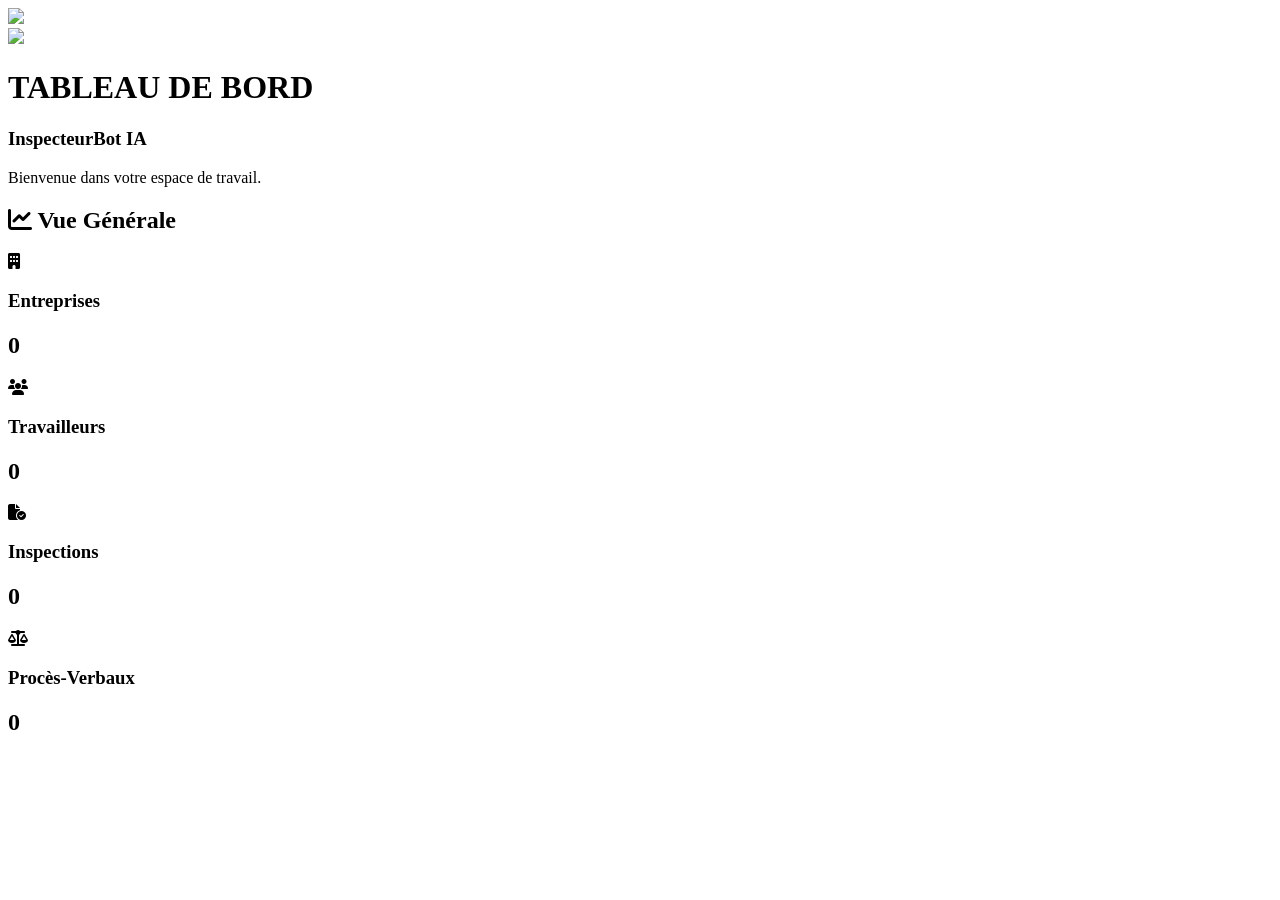
==== dashboard.html @ df9114c8 "Create dashboard.html" ====
<!DOCTYPE html>
<html lang="fr">

<head>

<meta charset="UTF-8">
<meta name="viewport" content="width=device-width, initial-scale=1.0">

<title>Tableau de Bord | InspecteurBot IA</title>

<link rel="stylesheet" href="style.css">

<link rel="stylesheet"
href="https://cdnjs.cloudflare.com/ajax/libs/font-awesome/6.5.2/css/all.min.css">

<link href="https://fonts.googleapis.com/css2?family=Poppins:wght@300;400;500;600;700&display=swap" rel="stylesheet">

</head>

<body>

<header class="hero">

<img src="images/batiment-igt.jpg" class="hero-image">

<div class="hero-overlay"></div>

<div class="hero-content">

<img src="images/logo-igt.png" class="logo">

<h1>TABLEAU DE BORD</h1>

<h3>InspecteurBot IA</h3>

<p>Bienvenue dans votre espace de travail.</p>

</div>

</header>

<section class="dashboard">

<h2>

<i class="fa-solid fa-chart-line"></i>

Vue Générale

</h2>

<div class="dashboard-cards">

<div class="card">

<i class="fa-solid fa-building"></i>

<h3>Entreprises</h3>

<h1 id="entreprises">0</h1>

</div>

<div class="card">

<i class="fa-solid fa-users"></i>

<h3>Travailleurs</h3>

<h1 id="travailleurs">0</h1>

</div>

<div class="card">

<i class="fa-solid fa-file-circle-check"></i>

<h3>Inspections</h3>

<h1 id="inspections">0</h1>

</div>

<div class="card">

<i class="fa-solid fa-scale-balanced"></i>

<h3>Procès-Verbaux</h3>

<h1 id="pv">0</h1>

</div>

</div>

  </section>
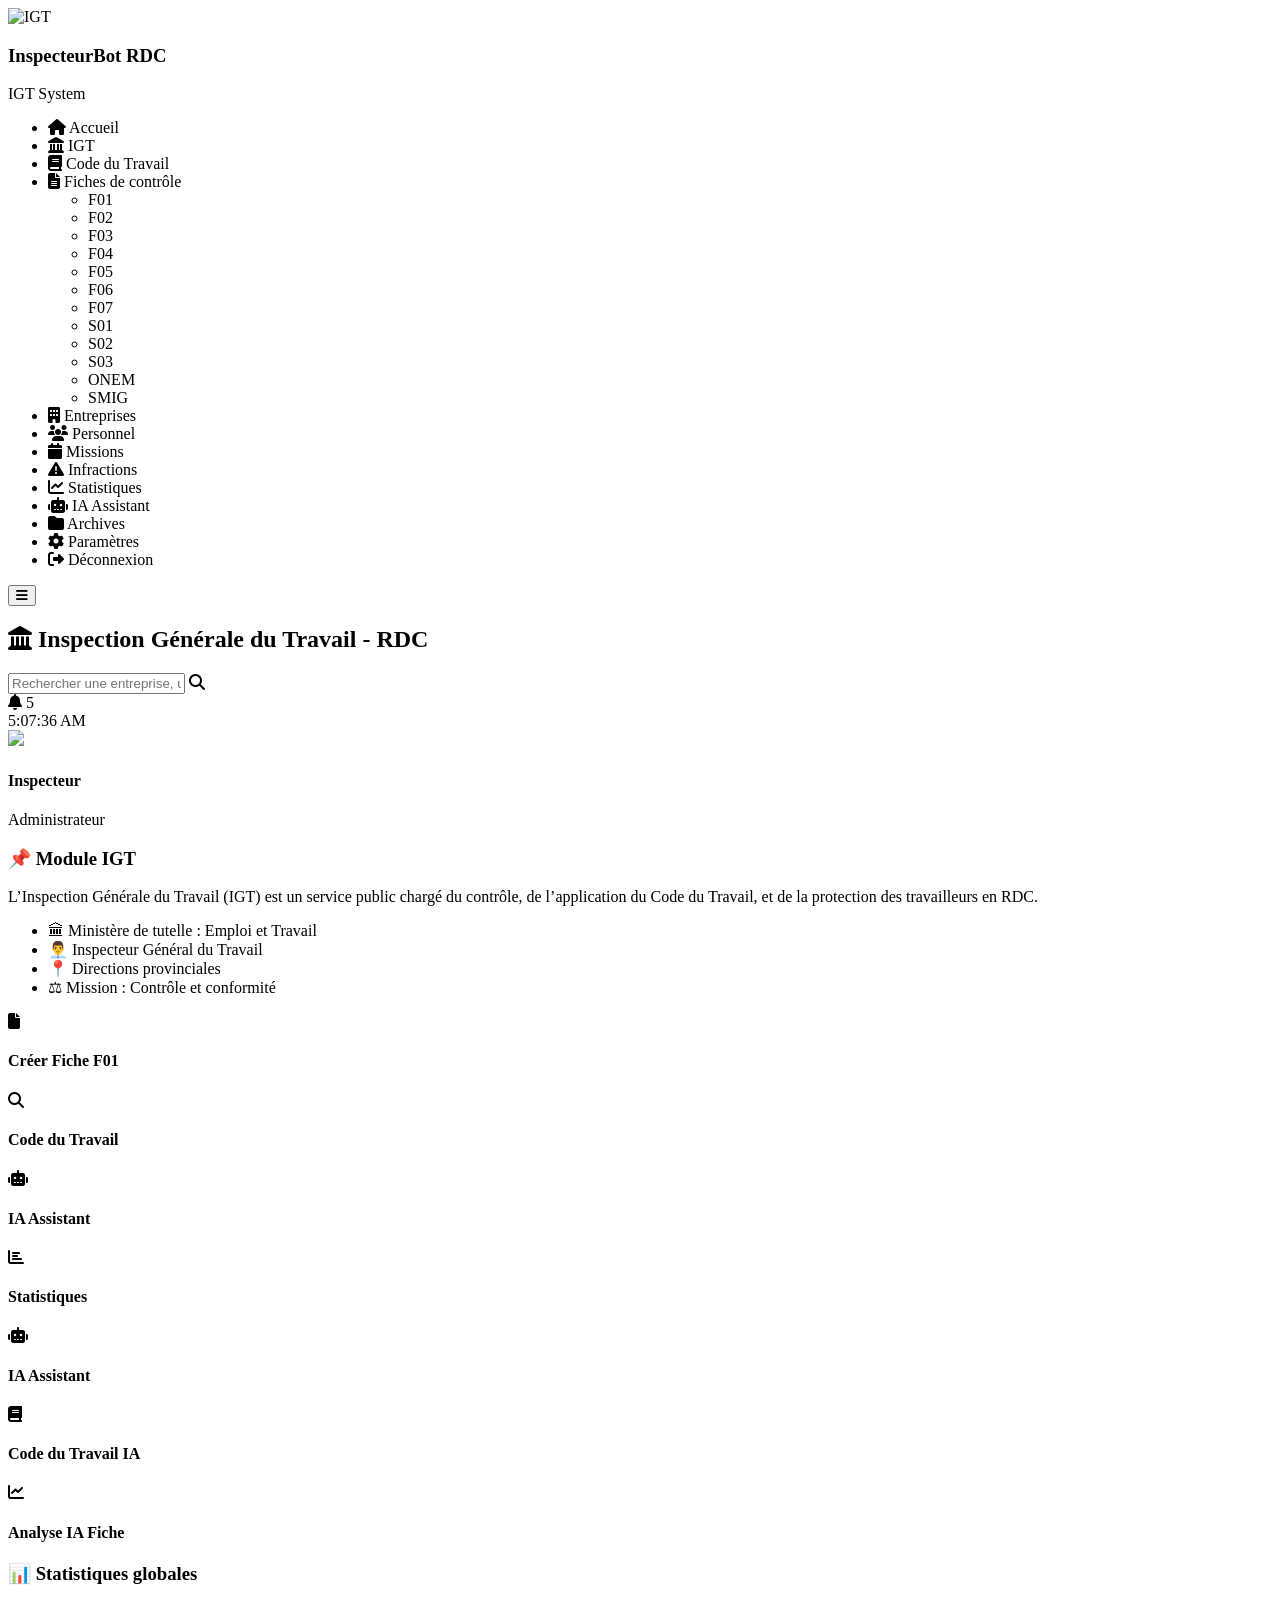
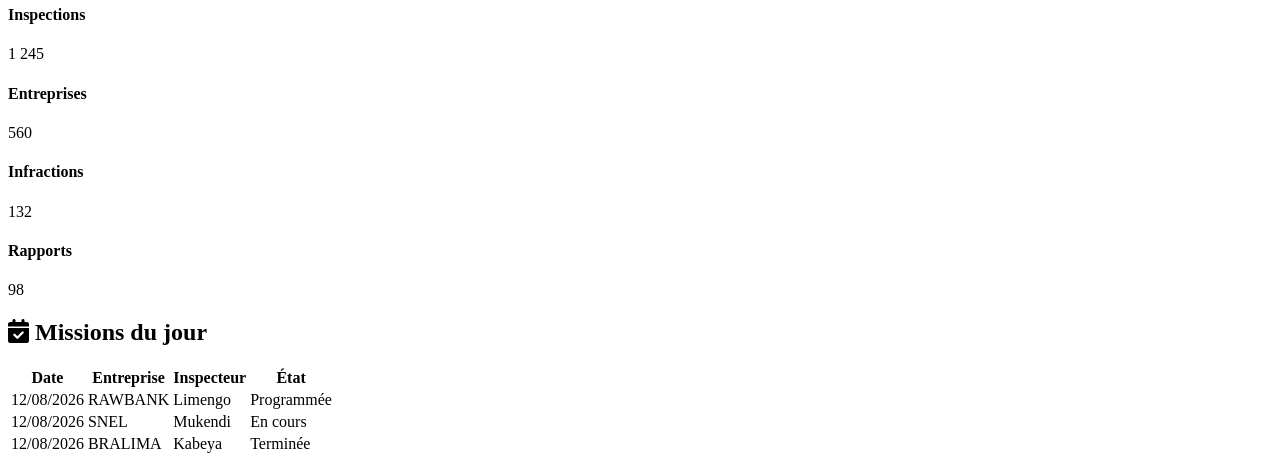
==== commit ff6b7839: "Refactor dashboard.html structure and content" ====
--- a/dashboard.html
+++ b/dashboard.html
@@ -2,95 +2,294 @@
 <html lang="fr">
 
 <head>
-
-<meta charset="UTF-8">
-<meta name="viewport" content="width=device-width, initial-scale=1.0">
-
-<title>Tableau de Bord | InspecteurBot IA</title>
-
-<link rel="stylesheet" href="style.css">
-
-<link rel="stylesheet"
-href="https://cdnjs.cloudflare.com/ajax/libs/font-awesome/6.5.2/css/all.min.css">
-
-<link href="https://fonts.googleapis.com/css2?family=Poppins:wght@300;400;500;600;700&display=swap" rel="stylesheet">
+    <meta charset="UTF-8">
+    <meta name="viewport" content="width=device-width, initial-scale=1.0">
+    <title>IGT - Tableau de Bord</title>
+
+    <link rel="stylesheet" href="css/dashboard.css">
+    <link rel="stylesheet" href="https://cdnjs.cloudflare.com/ajax/libs/font-awesome/6.5.2/css/all.min.css">
 
 </head>
 
 <body>
 
-<header class="hero">
-
-<img src="images/batiment-igt.jpg" class="hero-image">
-
-<div class="hero-overlay"></div>
-
-<div class="hero-content">
-
-<img src="images/logo-igt.png" class="logo">
-
-<h1>TABLEAU DE BORD</h1>
-
-<h3>InspecteurBot IA</h3>
-
-<p>Bienvenue dans votre espace de travail.</p>
-
-</div>
-
-</header>
-
-<section class="dashboard">
+<!-- ================= SIDEBAR ================= -->
+<div class="sidebar">
+
+    <div class="profile">
+        <img src="assets/logo.png" alt="IGT">
+        <h3>InspecteurBot RDC</h3>
+        <p>IGT System</p>
+    </div>
+
+    <ul class="menu">
+
+        <li><i class="fa fa-home"></i> Accueil</li>
+
+        <li><i class="fa fa-landmark"></i> IGT</li>
+
+        <li><i class="fa fa-book"></i> Code du Travail</li>
+
+        <li class="dropdown">
+            <i class="fa fa-file-alt"></i> Fiches de contrôle
+            <ul>
+                <li>F01</li>
+                <li>F02</li>
+                <li>F03</li>
+                <li>F04</li>
+                <li>F05</li>
+                <li>F06</li>
+                <li>F07</li>
+                <li>S01</li>
+                <li>S02</li>
+                <li>S03</li>
+                <li>ONEM</li>
+                <li>SMIG</li>
+            </ul>
+        </li>
+
+        <li><i class="fa fa-building"></i> Entreprises</li>
+
+        <li><i class="fa fa-users"></i> Personnel</li>
+
+        <li><i class="fa fa-calendar"></i> Missions</li>
+
+        <li><i class="fa fa-exclamation-triangle"></i> Infractions</li>
+
+        <li><i class="fa fa-chart-line"></i> Statistiques</li>
+
+        <li><i class="fa fa-robot"></i> IA Assistant</li>
+
+        <li><i class="fa fa-folder"></i> Archives</li>
+
+        <li><i class="fa fa-cog"></i> Paramètres</li>
+
+        <li class="logout"><i class="fa fa-sign-out-alt"></i> Déconnexion</li>
+
+    </ul>
+
+</div>
+
+<!-- ================= MAIN CONTENT ================= -->
+<div class="main">
+
+    <!-- TOP BAR -->
+    <div class="topbar">
+
+<div class="left-top">
+
+<button class="menu-btn">
+<i class="fa fa-bars"></i>
+</button>
 
 <h2>
-
-<i class="fa-solid fa-chart-line"></i>
-
-Vue Générale
-
+<i class="fa fa-landmark"></i>
+Inspection Générale du Travail - RDC
 </h2>
 
-<div class="dashboard-cards">
-
+</div>
+
+<div class="right-top">
+
+<div class="search">
+
+<input
+type="text"
+placeholder="Rechercher une entreprise, une fiche, un inspecteur...">
+
+<i class="fa fa-search"></i>
+
+</div>
+
+<div class="notification">
+
+<i class="fa fa-bell"></i>
+
+<span class="badge">5</span>
+
+</div>
+
+<div class="clock" id="clock"></div>
+
+<div class="profile-user">
+
+<img src="assets/user.png">
+
+<div>
+
+<h4>Inspecteur</h4>
+
+<p>Administrateur</p>
+
+</div>
+
+</div>
+
+</div>
+
+</div>
+
+    <!-- IGT INFO PANEL -->
+    <div class="card">
+
+        <h3>📌 Module IGT</h3>
+
+        <p>
+            L’Inspection Générale du Travail (IGT) est un service public chargé du contrôle,
+            de l’application du Code du Travail, et de la protection des travailleurs en RDC.
+        </p>
+
+        <ul>
+            <li>🏛 Ministère de tutelle : Emploi et Travail</li>
+            <li>👨‍💼 Inspecteur Général du Travail</li>
+            <li>📍 Directions provinciales</li>
+            <li>⚖ Mission : Contrôle et conformité</li>
+        </ul>
+
+    </div>
+
+    <!-- QUICK ACTIONS -->
+    <div class="grid">
+
+        <div class="card box">
+            <i class="fa fa-file"></i>
+            <h4>Créer Fiche F01</h4>
+        </div>
+
+        <div class="card box">
+            <i class="fa fa-search"></i>
+            <h4>Code du Travail</h4>
+        </div>
+
+        <div class="card box">
+            <i class="fa fa-robot"></i>
+            <h4>IA Assistant</h4>
+        </div>
+
+        <div class="card box">
+            <i class="fa fa-chart-bar"></i>
+            <h4>Statistiques</h4>
+        </div>
+
+        <div class="card box" onclick="ouvrirIA()">
+    <i class="fa fa-robot"></i>
+    <h4>IA Assistant</h4>
+</div>
+
+<div class="card box" onclick="rechercherCodeTravail()">
+    <i class="fa fa-book"></i>
+    <h4>Code du Travail IA</h4>
+</div>
+
+<div class="card box" onclick="analyserFicheDemo()">
+    <i class="fa fa-chart-line"></i>
+    <h4>Analyse IA Fiche</h4>
+</div>
+
+    </div>
+
+    <!-- STATISTIQUES -->
+    <div class="card">
+
+        <h3>📊 Statistiques globales</h3>
+
+        <div class="stats">
+
+            <div class="stat">
+                <h4>Inspections</h4>
+                <p>1 245</p>
+            </div>
+
+            <div class="stat">
+                <h4>Entreprises</h4>
+                <p>560</p>
+            </div>
+
+            <div class="stat">
+                <h4>Infractions</h4>
+                <p>132</p>
+            </div>
+
+            <div class="stat">
+                <h4>Rapports</h4>
+                <p>98</p>
 <div class="card">
 
-<i class="fa-solid fa-building"></i>
-
-<h3>Entreprises</h3>
-
-<h1 id="entreprises">0</h1>
-
-</div>
-
-<div class="card">
-
-<i class="fa-solid fa-users"></i>
-
-<h3>Travailleurs</h3>
-
-<h1 id="travailleurs">0</h1>
-
-</div>
-
-<div class="card">
-
-<i class="fa-solid fa-file-circle-check"></i>
-
-<h3>Inspections</h3>
-
-<h1 id="inspections">0</h1>
-
-</div>
-
-<div class="card">
-
-<i class="fa-solid fa-scale-balanced"></i>
-
-<h3>Procès-Verbaux</h3>
-
-<h1 id="pv">0</h1>
-
-</div>
-
-</div>
-
-  </section>
+<h2>
+<i class="fa fa-calendar-check"></i>
+Missions du jour
+</h2>
+
+<table>
+
+<tr>
+
+<th>Date</th>
+
+<th>Entreprise</th>
+
+<th>Inspecteur</th>
+
+<th>État</th>
+
+</tr>
+
+<tr>
+
+<td>12/08/2026</td>
+
+<td>RAWBANK</td>
+
+<td>Limengo</td>
+
+<td><span class="badge programme">Programmée</span></td>
+
+</tr>
+
+<tr>
+
+<td>12/08/2026</td>
+
+<td>SNEL</td>
+
+<td>Mukendi</td>
+
+<td><span class="badge attente">En cours</span></td>
+
+</tr>
+
+<tr>
+
+<td>12/08/2026</td>
+
+<td>BRALIMA</td>
+
+<td>Kabeya</td>
+
+<td><span class="badge termine">Terminée</span></td>
+
+</tr>
+
+</table>
+
+</div>
+            
+        </div>
+
+    </div>
+
+</div>
+
+<!-- CLOCK SCRIPT -->
+<script>
+setInterval(() => {
+    document.getElementById("clock").innerText =
+        new Date().toLocaleTimeString();
+}, 1000);
+</script>
+
+<script src="js/dashboard.js"></script>
+
+</body>
+</html>
+        
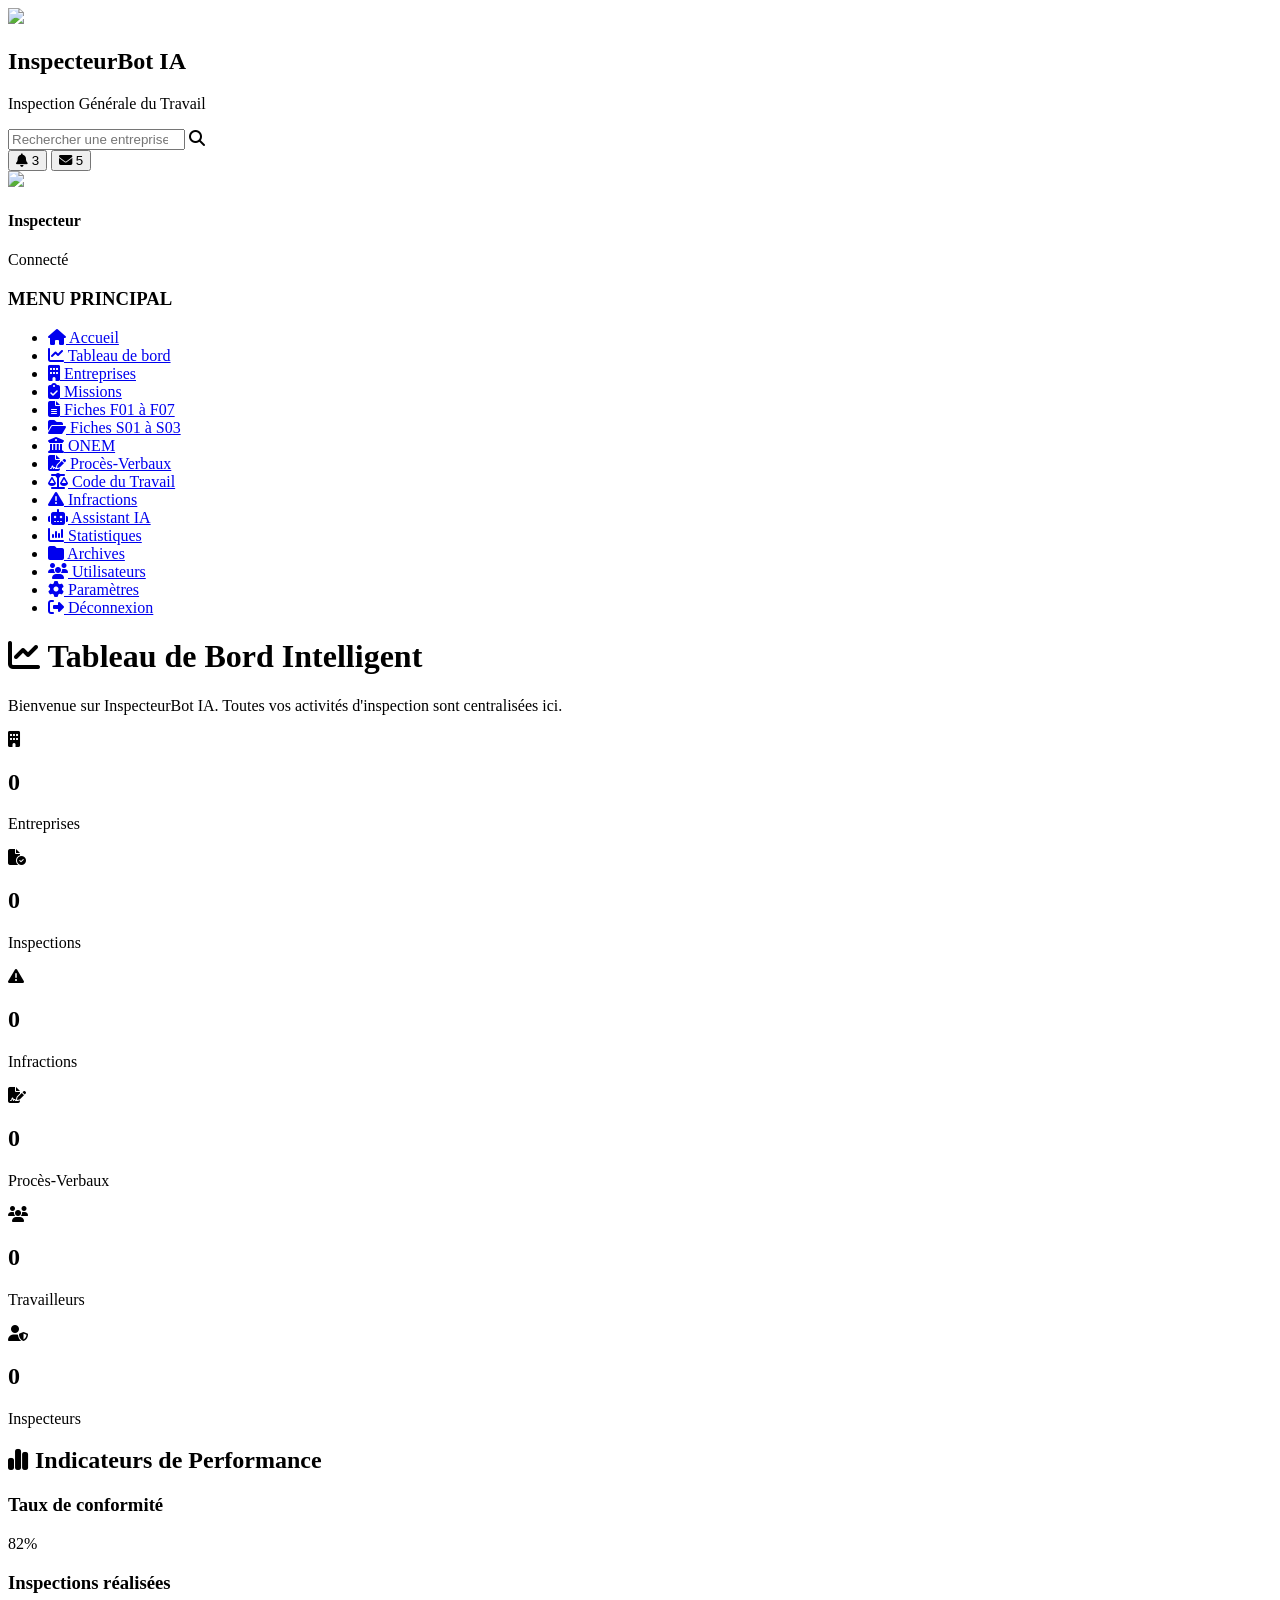
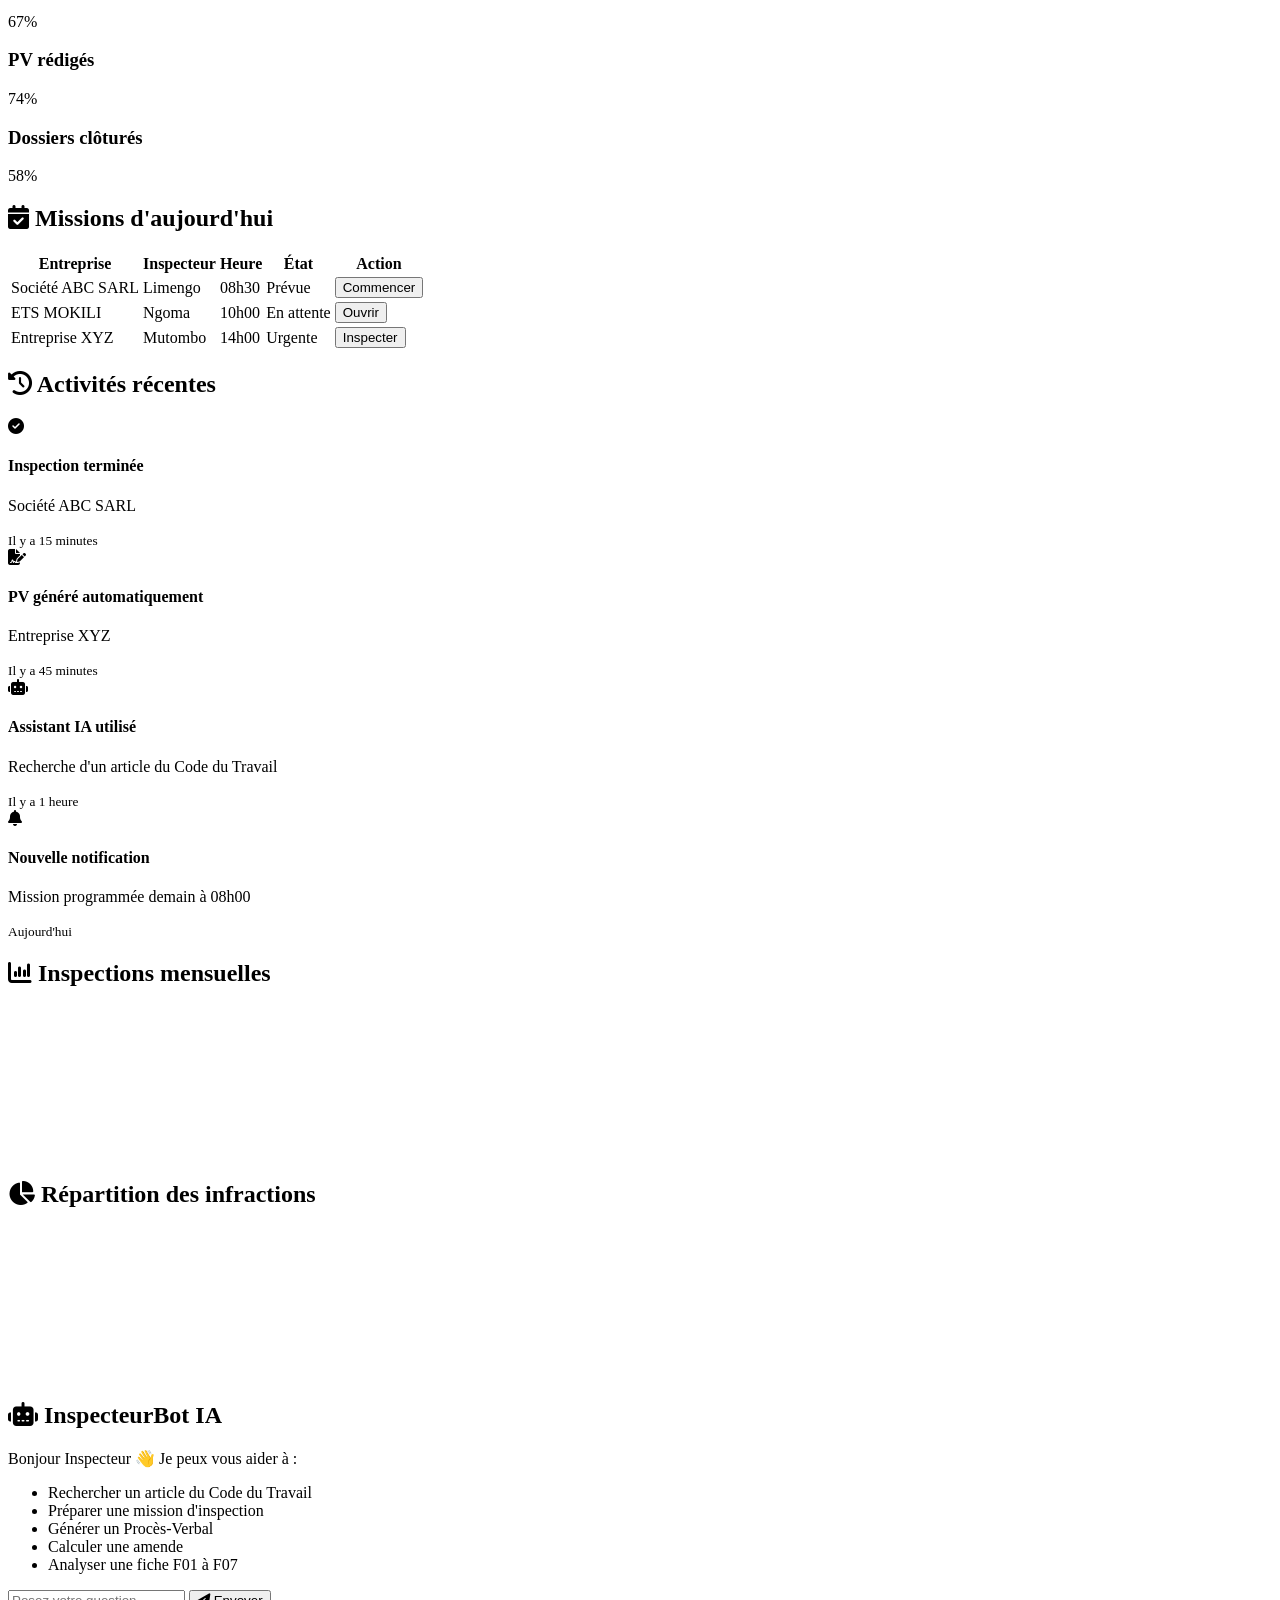
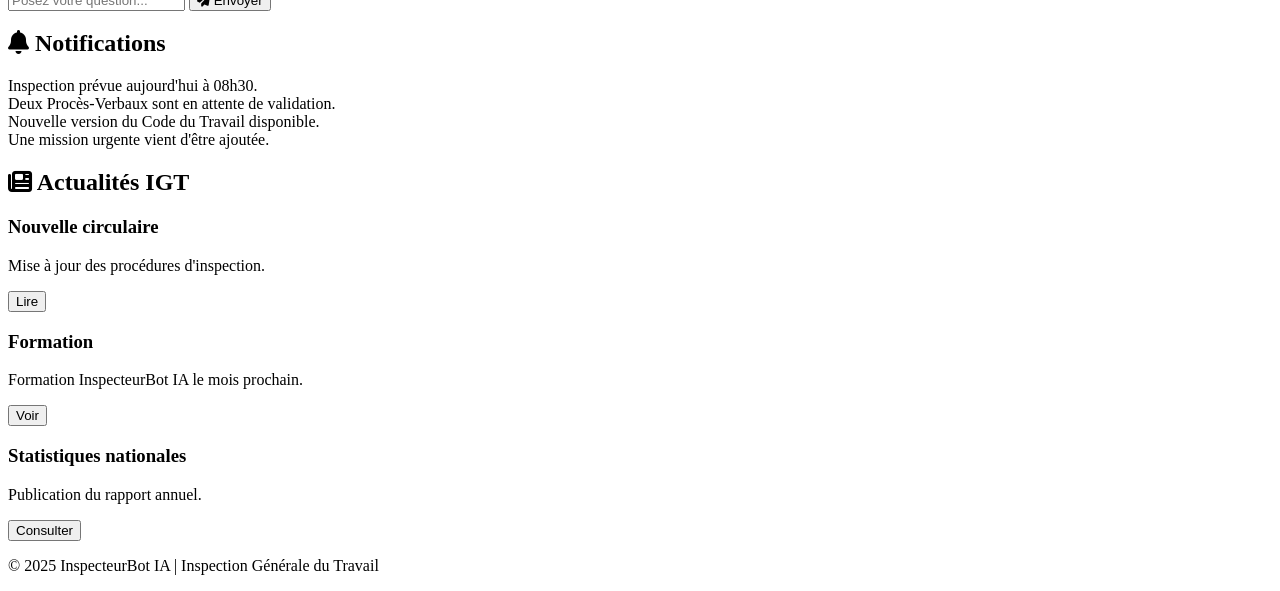
==== commit bc4ef0dc: "Revamp dashboard layout and content Updated the dashboard HTML structure and content, including titl" ====
--- a/dashboard.html
+++ b/dashboard.html
@@ -2,294 +2,774 @@
 <html lang="fr">
 
 <head>
-    <meta charset="UTF-8">
-    <meta name="viewport" content="width=device-width, initial-scale=1.0">
-    <title>IGT - Tableau de Bord</title>
-
-    <link rel="stylesheet" href="css/dashboard.css">
-    <link rel="stylesheet" href="https://cdnjs.cloudflare.com/ajax/libs/font-awesome/6.5.2/css/all.min.css">
+
+<meta charset="UTF-8">
+<meta name="viewport" content="width=device-width, initial-scale=1.0">
+
+<title>Dashboard | InspecteurBot IA</title>
+
+<meta name="description" content="Tableau de bord des Inspecteurs du Travail">
+
+<link rel="icon" href="images/logo-igt.png">
+
+<link rel="stylesheet" href="style.css">
+<link rel="stylesheet" href="dashboard.css">
+
+<link rel="stylesheet"
+href="https://cdnjs.cloudflare.com/ajax/libs/font-awesome/6.5.2/css/all.min.css">
+
+<link href="https://fonts.googleapis.com/css2?family=Poppins:wght@300;400;500;600;700&display=swap"
+rel="stylesheet">
 
 </head>
 
 <body>
 
-<!-- ================= SIDEBAR ================= -->
-<div class="sidebar">
-
-    <div class="profile">
-        <img src="assets/logo.png" alt="IGT">
-        <h3>InspecteurBot RDC</h3>
-        <p>IGT System</p>
-    </div>
-
-    <ul class="menu">
-
-        <li><i class="fa fa-home"></i> Accueil</li>
-
-        <li><i class="fa fa-landmark"></i> IGT</li>
-
-        <li><i class="fa fa-book"></i> Code du Travail</li>
-
-        <li class="dropdown">
-            <i class="fa fa-file-alt"></i> Fiches de contrôle
-            <ul>
-                <li>F01</li>
-                <li>F02</li>
-                <li>F03</li>
-                <li>F04</li>
-                <li>F05</li>
-                <li>F06</li>
-                <li>F07</li>
-                <li>S01</li>
-                <li>S02</li>
-                <li>S03</li>
-                <li>ONEM</li>
-                <li>SMIG</li>
-            </ul>
-        </li>
-
-        <li><i class="fa fa-building"></i> Entreprises</li>
-
-        <li><i class="fa fa-users"></i> Personnel</li>
-
-        <li><i class="fa fa-calendar"></i> Missions</li>
-
-        <li><i class="fa fa-exclamation-triangle"></i> Infractions</li>
-
-        <li><i class="fa fa-chart-line"></i> Statistiques</li>
-
-        <li><i class="fa fa-robot"></i> IA Assistant</li>
-
-        <li><i class="fa fa-folder"></i> Archives</li>
-
-        <li><i class="fa fa-cog"></i> Paramètres</li>
-
-        <li class="logout"><i class="fa fa-sign-out-alt"></i> Déconnexion</li>
-
-    </ul>
-
-</div>
-
-<!-- ================= MAIN CONTENT ================= -->
-<div class="main">
-
-    <!-- TOP BAR -->
-    <div class="topbar">
-
-<div class="left-top">
-
-<button class="menu-btn">
-<i class="fa fa-bars"></i>
+<!-- ==========================
+     BARRE SUPÉRIEURE
+=========================== -->
+
+<header class="top-header">
+
+<div class="header-left">
+
+<img src="images/logo-igt.png" class="header-logo">
+
+<div>
+
+<h2>InspecteurBot IA</h2>
+
+<p>Inspection Générale du Travail</p>
+
+</div>
+
+</div>
+
+<div class="header-search">
+
+<input
+type="search"
+placeholder="Rechercher une entreprise, un inspecteur, un article...">
+
+<i class="fa-solid fa-magnifying-glass"></i>
+
+</div>
+
+<div class="header-right">
+
+<button class="icon-btn">
+
+<i class="fa-solid fa-bell"></i>
+
+<span class="badge">3</span>
+
 </button>
 
+<button class="icon-btn">
+
+<i class="fa-solid fa-envelope"></i>
+
+<span class="badge">5</span>
+
+</button>
+
+<div class="profile">
+
+<img src="images/user.png">
+
+<div>
+
+<h4>Inspecteur</h4>
+
+<p>Connecté</p>
+
+</div>
+
+</div>
+
+</div>
+
+</header>
+
+<!-- ==========================
+     CONTENU PRINCIPAL
+=========================== -->
+
+<div class="dashboard-container">
+
+<!-- ==========================
+     MENU LATÉRAL
+=========================== -->
+
+<aside class="sidebar">
+
+<h3>MENU PRINCIPAL</h3>
+
+<ul>
+
+<li><a href="#"><i class="fa-solid fa-house"></i> Accueil</a></li>
+
+<li><a href="#"><i class="fa-solid fa-chart-line"></i> Tableau de bord</a></li>
+
+<li><a href="#"><i class="fa-solid fa-building"></i> Entreprises</a></li>
+
+<li><a href="#"><i class="fa-solid fa-clipboard-check"></i> Missions</a></li>
+
+<li><a href="#"><i class="fa-solid fa-file-lines"></i> Fiches F01 à F07</a></li>
+
+<li><a href="#"><i class="fa-solid fa-folder-open"></i> Fiches S01 à S03</a></li>
+
+<li><a href="#"><i class="fa-solid fa-building-columns"></i> ONEM</a></li>
+
+<li><a href="#"><i class="fa-solid fa-file-signature"></i> Procès-Verbaux</a></li>
+
+<li><a href="#"><i class="fa-solid fa-scale-balanced"></i> Code du Travail</a></li>
+
+<li><a href="#"><i class="fa-solid fa-triangle-exclamation"></i> Infractions</a></li>
+
+<li><a href="#"><i class="fa-solid fa-robot"></i> Assistant IA</a></li>
+
+<li><a href="#"><i class="fa-solid fa-chart-column"></i> Statistiques</a></li>
+
+<li><a href="#"><i class="fa-solid fa-folder"></i> Archives</a></li>
+
+<li><a href="#"><i class="fa-solid fa-users"></i> Utilisateurs</a></li>
+
+<li><a href="#"><i class="fa-solid fa-gear"></i> Paramètres</a></li>
+
+<li><a href="index.html"><i class="fa-solid fa-right-from-bracket"></i> Déconnexion</a></li>
+
+</ul>
+
+</aside>
+
+<!-- ==========================
+     ZONE PRINCIPALE
+=========================== -->
+
+<main class="main-content">
+
+<h1>
+
+<i class="fa-solid fa-chart-line"></i>
+
+Tableau de Bord Intelligent
+
+</h1>
+
+<p>
+
+Bienvenue sur InspecteurBot IA.
+
+Toutes vos activités d'inspection sont centralisées ici.
+
+</p>
+
+<!-- ==========================
+     CARTES STATISTIQUES
+=========================== -->
+
+<section class="stats-section">
+
+<div class="stats-grid">
+
+<div class="stat-card">
+
+<div class="stat-icon blue">
+<i class="fa-solid fa-building"></i>
+</div>
+
+<div class="stat-info">
+<h2 id="nbEntreprise">0</h2>
+<p>Entreprises</p>
+</div>
+
+</div>
+
+<div class="stat-card">
+
+<div class="stat-icon green">
+<i class="fa-solid fa-file-circle-check"></i>
+</div>
+
+<div class="stat-info">
+<h2 id="nbInspection">0</h2>
+<p>Inspections</p>
+</div>
+
+</div>
+
+<div class="stat-card">
+
+<div class="stat-icon red">
+<i class="fa-solid fa-triangle-exclamation"></i>
+</div>
+
+<div class="stat-info">
+<h2 id="nbInfraction">0</h2>
+<p>Infractions</p>
+</div>
+
+</div>
+
+<div class="stat-card">
+
+<div class="stat-icon orange">
+<i class="fa-solid fa-file-signature"></i>
+</div>
+
+<div class="stat-info">
+<h2 id="nbPv">0</h2>
+<p>Procès-Verbaux</p>
+</div>
+
+</div>
+
+<div class="stat-card">
+
+<div class="stat-icon purple">
+<i class="fa-solid fa-users"></i>
+</div>
+
+<div class="stat-info">
+<h2 id="nbTravailleurs">0</h2>
+<p>Travailleurs</p>
+</div>
+
+</div>
+
+<div class="stat-card">
+
+<div class="stat-icon dark">
+<i class="fa-solid fa-user-shield"></i>
+</div>
+
+<div class="stat-info">
+<h2 id="nbInspecteurs">0</h2>
+<p>Inspecteurs</p>
+</div>
+
+</div>
+
+</div>
+
+</section>
+
+<!-- ==========================
+     INDICATEURS DE PERFORMANCE
+=========================== -->
+
+<section class="performance-section">
+
 <h2>
-<i class="fa fa-landmark"></i>
-Inspection Générale du Travail - RDC
+<i class="fa-solid fa-chart-simple"></i>
+Indicateurs de Performance
 </h2>
 
-</div>
-
-<div class="right-top">
-
-<div class="search">
+<div class="performance-grid">
+
+<div class="performance-card">
+
+<h3>Taux de conformité</h3>
+
+<div class="progress-bar">
+<div class="progress progress-green" style="width:82%"></div>
+</div>
+
+<span>82%</span>
+
+</div>
+
+<div class="performance-card">
+
+<h3>Inspections réalisées</h3>
+
+<div class="progress-bar">
+<div class="progress progress-blue" style="width:67%"></div>
+</div>
+
+<span>67%</span>
+
+</div>
+
+<div class="performance-card">
+
+<h3>PV rédigés</h3>
+
+<div class="progress-bar">
+<div class="progress progress-orange" style="width:74%"></div>
+</div>
+
+<span>74%</span>
+
+</div>
+
+<div class="performance-card">
+
+<h3>Dossiers clôturés</h3>
+
+<div class="progress-bar">
+<div class="progress progress-red" style="width:58%"></div>
+</div>
+
+<span>58%</span>
+
+</div>
+
+</div>
+
+</section>
+
+<!-- ==========================
+     MISSIONS DU JOUR
+=========================== -->
+
+<section class="mission-section">
+
+<h2>
+
+<i class="fa-solid fa-calendar-check"></i>
+
+Missions d'aujourd'hui
+
+</h2>
+
+<table class="mission-table">
+
+<thead>
+
+<tr>
+
+<th>Entreprise</th>
+
+<th>Inspecteur</th>
+
+<th>Heure</th>
+
+<th>État</th>
+
+<th>Action</th>
+
+</tr>
+
+</thead>
+
+<tbody>
+
+<tr>
+
+<td>Société ABC SARL</td>
+
+<td>Limengo</td>
+
+<td>08h30</td>
+
+<td><span class="status ok">Prévue</span></td>
+
+<td>
+
+<button class="btn-action">
+
+Commencer
+
+</button>
+
+</td>
+
+</tr>
+
+<tr>
+
+<td>ETS MOKILI</td>
+
+<td>Ngoma</td>
+
+<td>10h00</td>
+
+<td><span class="status warning">En attente</span></td>
+
+<td>
+
+<button class="btn-action">
+
+Ouvrir
+
+</button>
+
+</td>
+
+</tr>
+
+<tr>
+
+<td>Entreprise XYZ</td>
+
+<td>Mutombo</td>
+
+<td>14h00</td>
+
+<td><span class="status danger">Urgente</span></td>
+
+<td>
+
+<button class="btn-action">
+
+Inspecter
+
+</button>
+
+</td>
+
+</tr>
+
+</tbody>
+
+</table>
+
+</section>
+
+<!-- ==========================
+     ACTIVITÉS RÉCENTES
+=========================== -->
+
+<section class="activity-section">
+
+<h2>
+
+<i class="fa-solid fa-clock-rotate-left"></i>
+
+Activités récentes
+
+</h2>
+
+<div class="activity-list">
+
+<div class="activity-item">
+
+<i class="fa-solid fa-circle-check"></i>
+
+<div>
+
+<h4>Inspection terminée</h4>
+
+<p>Société ABC SARL</p>
+
+<small>Il y a 15 minutes</small>
+
+</div>
+
+</div>
+
+<div class="activity-item">
+
+<i class="fa-solid fa-file-signature"></i>
+
+<div>
+
+<h4>PV généré automatiquement</h4>
+
+<p>Entreprise XYZ</p>
+
+<small>Il y a 45 minutes</small>
+
+</div>
+
+</div>
+
+<div class="activity-item">
+
+<i class="fa-solid fa-robot"></i>
+
+<div>
+
+<h4>Assistant IA utilisé</h4>
+
+<p>Recherche d'un article du Code du Travail</p>
+
+<small>Il y a 1 heure</small>
+
+</div>
+
+</div>
+
+<div class="activity-item">
+
+<i class="fa-solid fa-bell"></i>
+
+<div>
+
+<h4>Nouvelle notification</h4>
+
+<p>Mission programmée demain à 08h00</p>
+
+<small>Aujourd'hui</small>
+
+</div>
+
+</div>
+
+</div>
+
+</section>
+
+<!-- =====================================
+     GRAPHIQUES
+====================================== -->
+
+<section class="charts-section">
+
+<div class="chart-card">
+
+<h2>
+<i class="fa-solid fa-chart-column"></i>
+Inspections mensuelles
+</h2>
+
+<canvas id="inspectionChart"></canvas>
+
+</div>
+
+<div class="chart-card">
+
+<h2>
+<i class="fa-solid fa-chart-pie"></i>
+Répartition des infractions
+</h2>
+
+<canvas id="infractionChart"></canvas>
+
+</div>
+
+</section>
+
+<!-- =====================================
+     ASSISTANT IA
+====================================== -->
+
+<section class="assistant-section">
+
+<h2>
+
+<i class="fa-solid fa-robot"></i>
+
+InspecteurBot IA
+
+</h2>
+
+<div class="assistant-box">
+
+<div class="assistant-message">
+
+Bonjour Inspecteur 👋
+
+Je peux vous aider à :
+
+<ul>
+
+<li>Rechercher un article du Code du Travail</li>
+
+<li>Préparer une mission d'inspection</li>
+
+<li>Générer un Procès-Verbal</li>
+
+<li>Calculer une amende</li>
+
+<li>Analyser une fiche F01 à F07</li>
+
+</ul>
+
+</div>
+
+<div class="assistant-input">
 
 <input
 type="text"
-placeholder="Rechercher une entreprise, une fiche, un inspecteur...">
-
-<i class="fa fa-search"></i>
-
-</div>
-
-<div class="notification">
-
-<i class="fa fa-bell"></i>
-
-<span class="badge">5</span>
-
-</div>
-
-<div class="clock" id="clock"></div>
-
-<div class="profile-user">
-
-<img src="assets/user.png">
-
-<div>
-
-<h4>Inspecteur</h4>
-
-<p>Administrateur</p>
-
-</div>
-
-</div>
-
-</div>
-
-</div>
-
-    <!-- IGT INFO PANEL -->
-    <div class="card">
-
-        <h3>📌 Module IGT</h3>
-
-        <p>
-            L’Inspection Générale du Travail (IGT) est un service public chargé du contrôle,
-            de l’application du Code du Travail, et de la protection des travailleurs en RDC.
-        </p>
-
-        <ul>
-            <li>🏛 Ministère de tutelle : Emploi et Travail</li>
-            <li>👨‍💼 Inspecteur Général du Travail</li>
-            <li>📍 Directions provinciales</li>
-            <li>⚖ Mission : Contrôle et conformité</li>
-        </ul>
-
-    </div>
-
-    <!-- QUICK ACTIONS -->
-    <div class="grid">
-
-        <div class="card box">
-            <i class="fa fa-file"></i>
-            <h4>Créer Fiche F01</h4>
-        </div>
-
-        <div class="card box">
-            <i class="fa fa-search"></i>
-            <h4>Code du Travail</h4>
-        </div>
-
-        <div class="card box">
-            <i class="fa fa-robot"></i>
-            <h4>IA Assistant</h4>
-        </div>
-
-        <div class="card box">
-            <i class="fa fa-chart-bar"></i>
-            <h4>Statistiques</h4>
-        </div>
-
-        <div class="card box" onclick="ouvrirIA()">
-    <i class="fa fa-robot"></i>
-    <h4>IA Assistant</h4>
-</div>
-
-<div class="card box" onclick="rechercherCodeTravail()">
-    <i class="fa fa-book"></i>
-    <h4>Code du Travail IA</h4>
-</div>
-
-<div class="card box" onclick="analyserFicheDemo()">
-    <i class="fa fa-chart-line"></i>
-    <h4>Analyse IA Fiche</h4>
-</div>
-
-    </div>
-
-    <!-- STATISTIQUES -->
-    <div class="card">
-
-        <h3>📊 Statistiques globales</h3>
-
-        <div class="stats">
-
-            <div class="stat">
-                <h4>Inspections</h4>
-                <p>1 245</p>
-            </div>
-
-            <div class="stat">
-                <h4>Entreprises</h4>
-                <p>560</p>
-            </div>
-
-            <div class="stat">
-                <h4>Infractions</h4>
-                <p>132</p>
-            </div>
-
-            <div class="stat">
-                <h4>Rapports</h4>
-                <p>98</p>
-<div class="card">
+placeholder="Posez votre question...">
+
+<button>
+
+<i class="fa-solid fa-paper-plane"></i>
+
+Envoyer
+
+</button>
+
+</div>
+
+</div>
+
+</section>
+
+<!-- =====================================
+     NOTIFICATIONS
+====================================== -->
+
+<section class="notification-section">
 
 <h2>
-<i class="fa fa-calendar-check"></i>
-Missions du jour
+
+<i class="fa-solid fa-bell"></i>
+
+Notifications
+
 </h2>
 
-<table>
-
-<tr>
-
-<th>Date</th>
-
-<th>Entreprise</th>
-
-<th>Inspecteur</th>
-
-<th>État</th>
-
-</tr>
-
-<tr>
-
-<td>12/08/2026</td>
-
-<td>RAWBANK</td>
-
-<td>Limengo</td>
-
-<td><span class="badge programme">Programmée</span></td>
-
-</tr>
-
-<tr>
-
-<td>12/08/2026</td>
-
-<td>SNEL</td>
-
-<td>Mukendi</td>
-
-<td><span class="badge attente">En cours</span></td>
-
-</tr>
-
-<tr>
-
-<td>12/08/2026</td>
-
-<td>BRALIMA</td>
-
-<td>Kabeya</td>
-
-<td><span class="badge termine">Terminée</span></td>
-
-</tr>
-
-</table>
-
-</div>
-            
-        </div>
-
-    </div>
-
-</div>
-
-<!-- CLOCK SCRIPT -->
+<div class="notification-list">
+
+<div class="notification success">
+
+Inspection prévue aujourd'hui à 08h30.
+
+</div>
+
+<div class="notification warning">
+
+Deux Procès-Verbaux sont en attente de validation.
+
+</div>
+
+<div class="notification info">
+
+Nouvelle version du Code du Travail disponible.
+
+</div>
+
+<div class="notification danger">
+
+Une mission urgente vient d'être ajoutée.
+
+</div>
+
+</div>
+
+</section>
+
+<!-- =====================================
+     ACTUALITÉS
+====================================== -->
+
+<section class="news-section">
+
+<h2>
+
+<i class="fa-solid fa-newspaper"></i>
+
+Actualités IGT
+
+</h2>
+
+<div class="news-grid">
+
+<div class="news-card">
+
+<h3>Nouvelle circulaire</h3>
+
+<p>Mise à jour des procédures d'inspection.</p>
+
+<button>Lire</button>
+
+</div>
+
+<div class="news-card">
+
+<h3>Formation</h3>
+
+<p>Formation InspecteurBot IA le mois prochain.</p>
+
+<button>Voir</button>
+
+</div>
+
+<div class="news-card">
+
+<h3>Statistiques nationales</h3>
+
+<p>Publication du rapport annuel.</p>
+
+<button>Consulter</button>
+
+</div>
+
+</div>
+
+</section>
+
+<!-- =====================================
+     PIED DE PAGE
+====================================== -->
+
+<footer class="dashboard-footer">
+
+<p>
+
+© 2025 InspecteurBot IA |
+Inspection Générale du Travail
+
+</p>
+
+</footer>
+
+</main>
+
+</div>
+
+<!-- =====================================
+     CHART JS
+====================================== -->
+
+<script src="https://cdn.jsdelivr.net/npm/chart.js"></script>
+
 <script>
-setInterval(() => {
-    document.getElementById("clock").innerText =
-        new Date().toLocaleTimeString();
-}, 1000);
+
+const inspectionChart = new Chart(
+document.getElementById('inspectionChart'),
+{
+type:'bar',
+
+data:{
+
+labels:['Jan','Fév','Mar','Avr','Mai','Juin'],
+
+datasets:[{
+
+label:'Inspections',
+
+data:[12,19,8,15,22,18]
+
+}]
+
+}
+
+});
+
+const infractionChart = new Chart(
+document.getElementById('infractionChart'),
+{
+
+type:'doughnut',
+
+data:{
+
+labels:[
+'Salaire',
+'Sécurité',
+'Temps de travail',
+'Contrat'
+],
+
+datasets:[{
+
+data:[18,30,12,22]
+
+}]
+
+}
+
+});
+
 </script>
 
-<script src="js/dashboard.js"></script>
-
 </body>
+
 </html>
-        
+    
